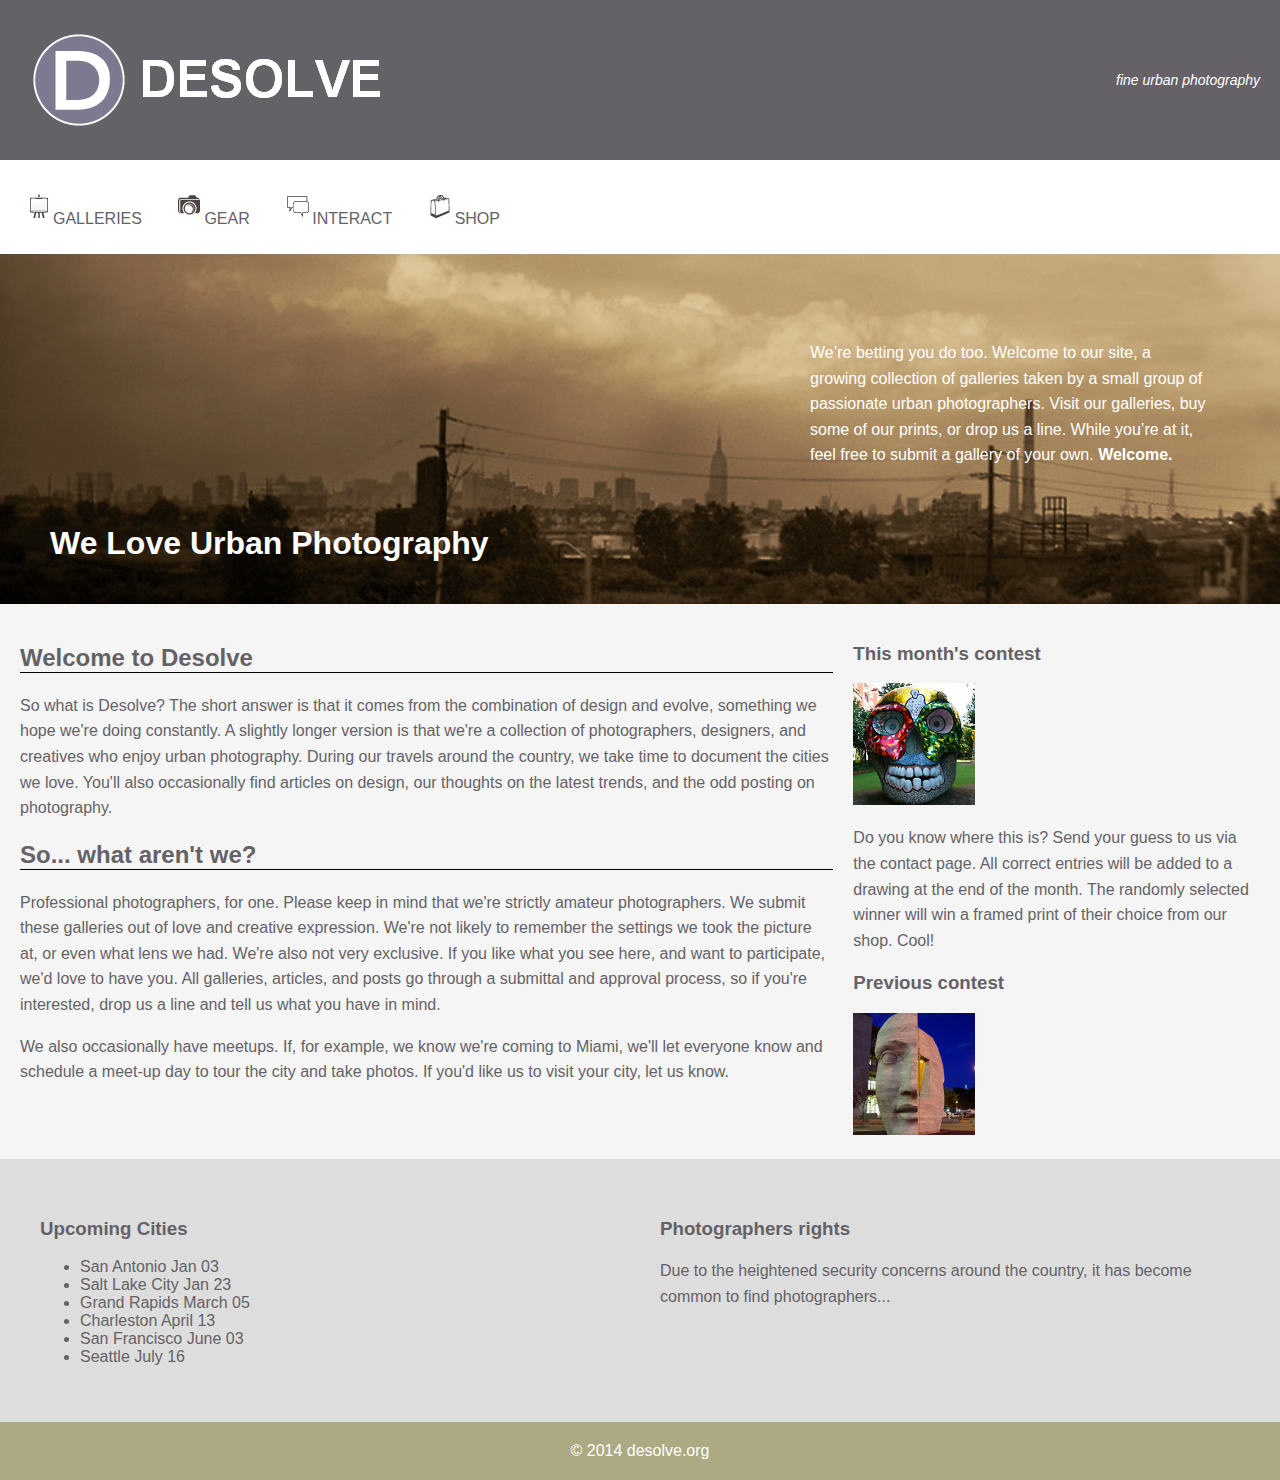
==== AWEBDES-Prelim-Leocario/index.html @ 59d95ee6 "Add files via upload" ====
<!DOCTYPE html>
<html lang="en">
<head>
    <meta charset="UTF-8">
    <meta name="viewport" content="width=device-width, initial-scale=1.0">
    <title>Desolve - Urban Photography</title>
    <link rel="stylesheet" href="style.css">
</head>
<body>
    <header>
        <img src="image/logo.jpg">
        <div class="tagline">fine urban photography</div>
    </header>

    <nav>
        <ul>
            <li><img src="image/nav_galleries.jpg">GALLERIES</a></li>
            <li><img src="image/nav_gear.jpg">GEAR</a></li>
            <li><img src="image/nav_interact.jpg">INTERACT</a></li>
            <li><img src="image/nav_shop.jpg">SHOP</a></li>
        </ul>
    </nav>

    <div class="hero">
        <div class="text-content">
          <p>We’re betting you do too. Welcome to our site, a growing collection of galleries taken by a small group of passionate urban photographers. Visit our galleries, buy some of our prints, or drop us a line. While you’re at it, feel free to submit a gallery of your own. <strong>Welcome.</strong></p>
        </div>
        <h1>We Love Urban Photography</h1>
      </div>
    <main>
        <section class="content">
            <article>
                <h2 class="line">Welcome to Desolve</h2>
                <p>So what is Desolve? The short answer is that it comes from the combination of design and evolve, something we hope we're doing constantly. 
                    A slightly longer version is that we're a collection of photographers, designers, and creatives who enjoy urban photography. During our travels around the country,
                     we take time to document the cities we love. You'll also occasionally find articles on design, our thoughts on the latest trends, and the odd posting on photography.</p>
            </article>

            <article>
                <h2 class="line">So... what aren't we?</h2>
                <p>Professional photographers, for one. Please keep in mind that we're strictly amateur photographers. We submit these galleries out of love and creative expression. 
                    We're not likely to remember the settings we took the picture at, or even what lens we had. We're also not very exclusive. If you like what you see here, and want to participate,
                     we'd love to have you. All galleries, articles, 
                    and posts go through a submittal and approval process, so if you're interested, drop us a line and tell us what you have in mind.</p>
                    <p>We also occasionally have meetups. If, for example, we know we're coming to Miami,
                     we'll let everyone know and schedule a meet-up day to tour the city and take photos. If you'd like us to visit your city, let us know.</p>
            </article>
        </section>

        <aside>
            <div class="contest">
                <h3>This month's contest</h3>
                <img src="image/contest.jpg" alt="Contest Image">
                <p>Do you know where this is? Send your guess to us via the contact page. All correct entries will be added to a drawing at the end of the month. The randomly selected winner will win a framed print of their choice from our shop. Cool!</p>
            </div>
            <div class="previous-contest">
                <h3>Previous contest</h3>
                <img src="image/previous.jpg" alt="Previous Contest Image">
            </div>
        </aside>
    </main>

    <section class="info">
        <div class="upcoming">
            <h3>Upcoming Cities</h3>
            <ul>
                <li>San Antonio Jan 03</li>
                <li>Salt Lake City Jan 23</li>
                <li>Grand Rapids March 05</li>
                <li>Charleston April 13</li>
                <li>San Francisco June 03</li>
                <li>Seattle July 16</li>
            </ul>
        </div>

        <div class="rights">
            <h3>Photographers rights</h3>
            <p>Due to the heightened security concerns around the country, it has become common to find photographers...</p>
        </div>
    </section>

    <footer>
        &copy; 2014 desolve.org
    </footer>
</body>
</html>
---- AWEBDES-Prelim-Leocario/style.css ----
body {
    font-family: Arial, sans-serif;
    margin: 0;
    padding: 0;
    background: #f5f5f5;
    color: #646266;
}

header {
    background: #646266;
    color: white;
    display: flex;
    justify-content: space-between;
    padding: 20px;
    align-items: center;
}

.logo {
    font-size: 24px;
    font-weight: bold;
}

.tagline {
    font-size: 14px;
    font-style: italic;
}

nav {
    background: white;
    padding: 10px;
    text-align:left;
}

nav ul {
    list-style: none;
    padding: 0;
}

nav ul li {
    display: inline;
    margin: 0 15px;
}

nav ul li a {
    text-decoration: none;
    color: #333;
    font-weight: bold;
}

body {
    margin: 0;
    font-family: Arial, sans-serif;
  }
 
  .hero {
    position: relative;
    height: 250px;
    background-image: url('image/gallery_banner.jpg');
    background-size: cover;
    background-position: center;
    color: white;
    display: flex;
    flex-direction: column;
    justify-content: space-between;
    padding: 50px;
  }
 
  h1 {
    font-size: 2em;
    margin-bottom: 20px;
  }
 
  .text-content {
    align-self: flex-end;
    max-width: 400px;
    padding: 20px;
    border-radius: 10px;
  }
 
  p {
    font-size: 1em;
    line-height: 1.6;
  }
 

main {
    display: flex;
    padding: 20px;
}

.content {
    flex: 2;
}

aside {
    flex: 1;
    padding-left: 20px;
}

.contest img, .previous-contest img {
    width: 30%;
    height: auto;
}


.info {
    display: flex;
    justify-content: space-between;
    padding: 20px;
    background: #ddd;
}

.upcoming, .rights {
    flex: 1;
    padding: 20px;
}


footer {
    text-align: center;
    padding: 20px;
    background: #ada982;
    color: white;
}

.right{
    text-align: right;
}
.line{
    border-bottom: 1px solid rgb(0, 0, 0);
}
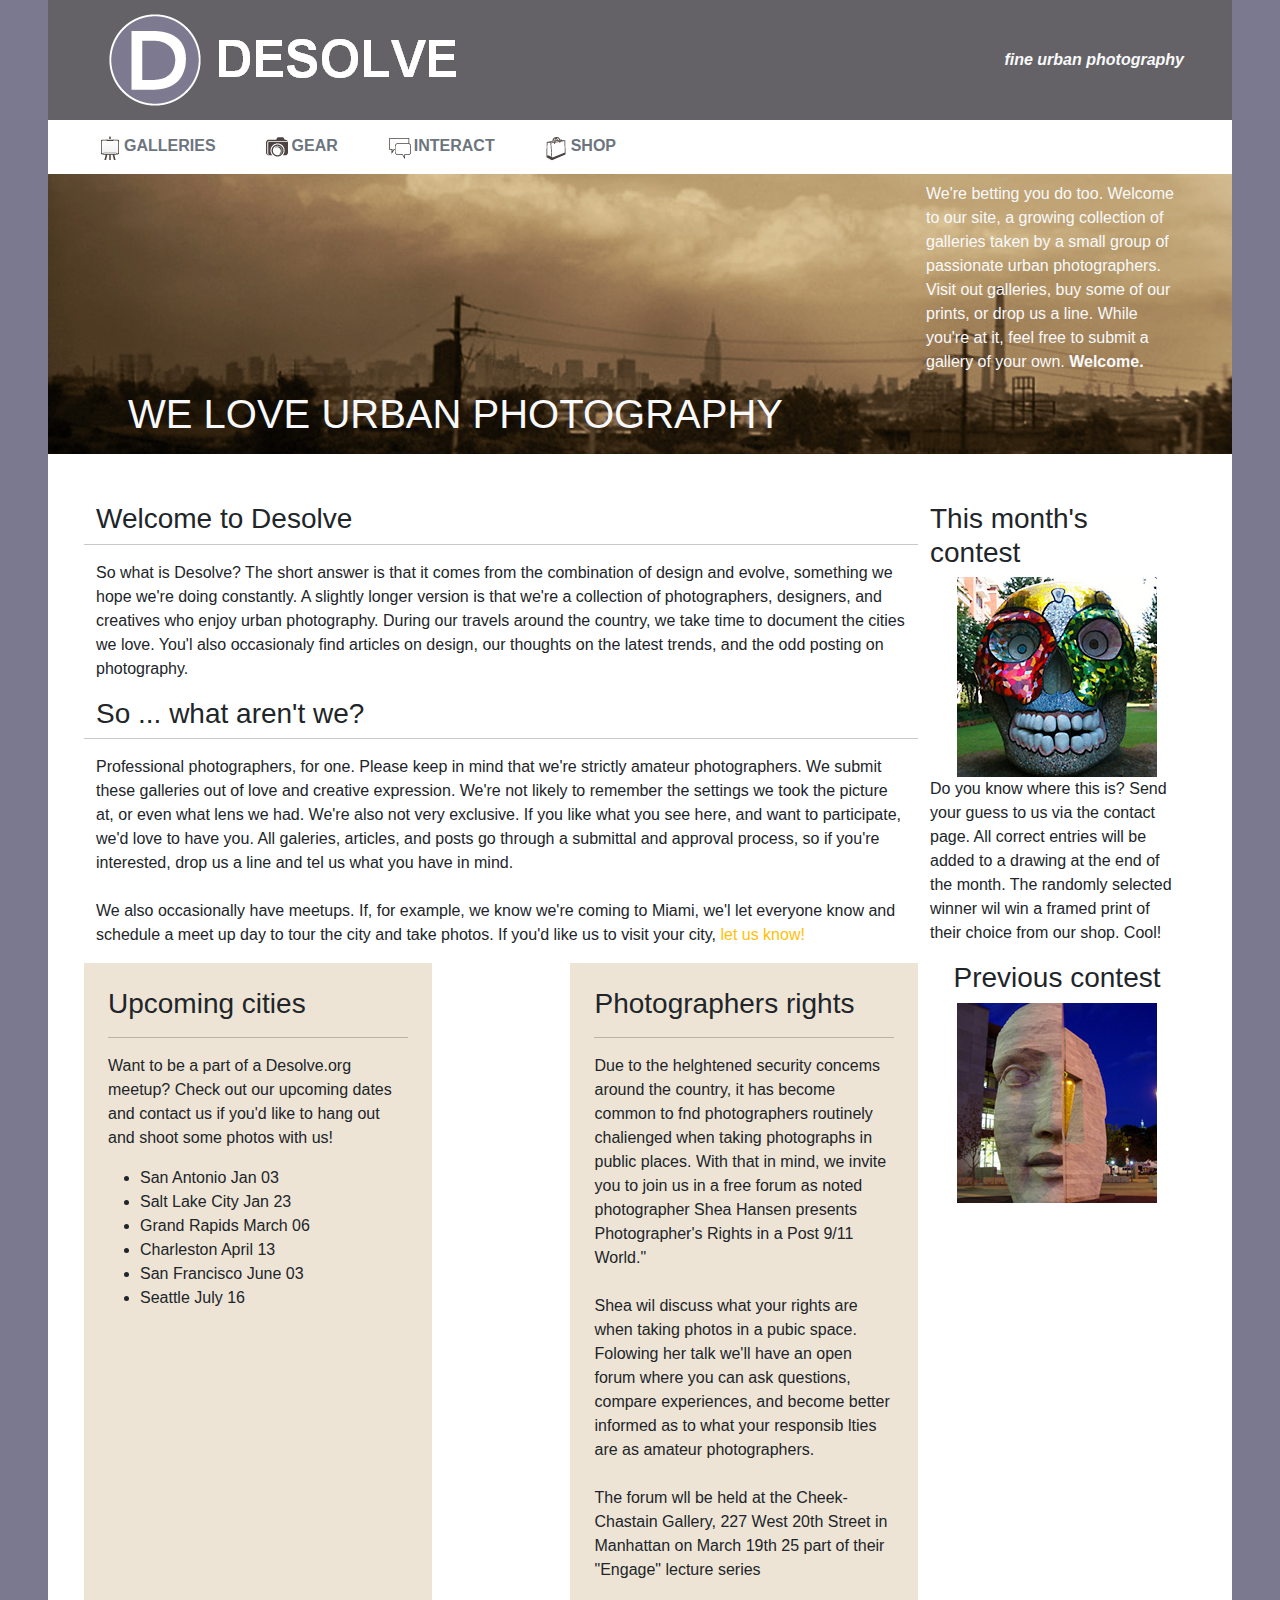
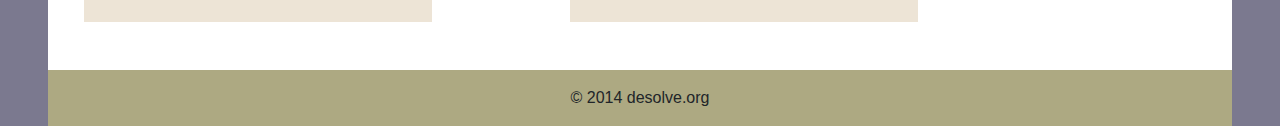
==== commit b3aaed16: "Add files via upload" ====
--- a/AWEBDES-Prelim-Leocario/index.html
+++ b/AWEBDES-Prelim-Leocario/index.html
@@ -1,86 +1,164 @@
-<!DOCTYPE html>
+<!doctype html>
 <html lang="en">
+
 <head>
-    <meta charset="UTF-8">
-    <meta name="viewport" content="width=device-width, initial-scale=1.0">
-    <title>Desolve - Urban Photography</title>
+    <meta charset="utf-8">
+    <meta name="viewport" content="width=device-width, initial-scale=1">
+    <title>Hannah</title>
+    <link href="https://cdn.jsdelivr.net/npm/bootstrap@5.3.3/dist/css/bootstrap.min.css" rel="stylesheet">
     <link rel="stylesheet" href="style.css">
 </head>
-<body>
+
+<body class="px-5">
     <header>
-        <img src="image/logo.jpg">
-        <div class="tagline">fine urban photography</div>
+        <div class="container-fluid d-flex align-items-center justify-content-between px-5">
+            <img src="image/logo.jpg" alt="Logo">
+            <p class="text-light fst-italic fw-semibold my-0">fine urban photography</p>
+        </div>
     </header>
 
-    <nav>
-        <ul>
-            <li><img src="image/nav_galleries.jpg">GALLERIES</a></li>
-            <li><img src="image/nav_gear.jpg">GEAR</a></li>
-            <li><img src="image/nav_interact.jpg">INTERACT</a></li>
-            <li><img src="image/nav_shop.jpg">SHOP</a></li>
-        </ul>
+    <nav class="link">
+        <div class="container-fluid p-2 ps-5 d-flex align-items-center gap-5">
+            <a href="#" class="text-secondary text-decoration-none fw-bold">
+                <img src="image/nav_galleries.jpg">GALLERIES
+            </a>
+            <a href="#" class="text-secondary text-decoration-none fw-bold">
+                <img src="image/nav_gear.jpg">GEAR
+            </a>
+            <a href="#" class="text-secondary text-decoration-none fw-bold">
+                <img src="image/nav_interact.jpg">INTERACT
+            </a>
+            <a href="#" class="text-secondary text-decoration-none fw-bold">
+                <img src="image/nav_shop.jpg">SHOP
+            </a>
+        </div>
     </nav>
 
-    <div class="hero">
-        <div class="text-content">
-          <p>We’re betting you do too. Welcome to our site, a growing collection of galleries taken by a small group of passionate urban photographers. Visit our galleries, buy some of our prints, or drop us a line. While you’re at it, feel free to submit a gallery of your own. <strong>Welcome.</strong></p>
-        </div>
-        <h1>We Love Urban Photography</h1>
-      </div>
-    <main>
-        <section class="content">
-            <article>
-                <h2 class="line">Welcome to Desolve</h2>
-                <p>So what is Desolve? The short answer is that it comes from the combination of design and evolve, something we hope we're doing constantly. 
-                    A slightly longer version is that we're a collection of photographers, designers, and creatives who enjoy urban photography. During our travels around the country,
-                     we take time to document the cities we love. You'll also occasionally find articles on design, our thoughts on the latest trends, and the odd posting on photography.</p>
-            </article>
-
-            <article>
-                <h2 class="line">So... what aren't we?</h2>
-                <p>Professional photographers, for one. Please keep in mind that we're strictly amateur photographers. We submit these galleries out of love and creative expression. 
-                    We're not likely to remember the settings we took the picture at, or even what lens we had. We're also not very exclusive. If you like what you see here, and want to participate,
-                     we'd love to have you. All galleries, articles, 
-                    and posts go through a submittal and approval process, so if you're interested, drop us a line and tell us what you have in mind.</p>
-                    <p>We also occasionally have meetups. If, for example, we know we're coming to Miami,
-                     we'll let everyone know and schedule a meet-up day to tour the city and take photos. If you'd like us to visit your city, let us know.</p>
-            </article>
-        </section>
-
-        <aside>
-            <div class="contest">
-                <h3>This month's contest</h3>
-                <img src="image/contest.jpg" alt="Contest Image">
-                <p>Do you know where this is? Send your guess to us via the contact page. All correct entries will be added to a drawing at the end of the month. The randomly selected winner will win a framed print of their choice from our shop. Cool!</p>
+    <section class="hero">
+        <div class="container-fluid p-2 g-3">
+            <div class="row d-flex justify-content-end text-light px-5">
+                <div class="col-3">
+                    <p>
+                        We're betting you do too. Welcome to our site, a growing collection of galleries taken by a
+                        small group of passionate urban photographers. Visit out galleries, buy some of our prints,
+                        or
+                        drop us a line. While you're at it, feel free to submit a gallery of your own.
+                        <span class="fw-semibold">Welcome.</span>
+                    </p>
+                </div>
+                <div class="row">
+                    <h1>WE LOVE URBAN PHOTOGRAPHY</h1>
+                </div>
             </div>
-            <div class="previous-contest">
-                <h3>Previous contest</h3>
-                <img src="image/previous.jpg" alt="Previous Contest Image">
-            </div>
-        </aside>
-    </main>
-
-    <section class="info">
-        <div class="upcoming">
-            <h3>Upcoming Cities</h3>
-            <ul>
-                <li>San Antonio Jan 03</li>
-                <li>Salt Lake City Jan 23</li>
-                <li>Grand Rapids March 05</li>
-                <li>Charleston April 13</li>
-                <li>San Francisco June 03</li>
-                <li>Seattle July 16</li>
-            </ul>
-        </div>
-
-        <div class="rights">
-            <h3>Photographers rights</h3>
-            <p>Due to the heightened security concerns around the country, it has become common to find photographers...</p>
         </div>
     </section>
 
-    <footer>
-        &copy; 2014 desolve.org
+    <section class="body">
+        <div class="container-fluid g-3 px-5 py-5">
+            <div class="row">
+                <div class="col-9">
+                    <div class="row">
+                        <h3>Welcome to Desolve</h3>
+                        <hr>
+                        <p>So what is Desolve? The short answer is that it comes from the combination of design and
+                            evolve,
+                            something we hope
+                            we're doing constantly. A slightly longer version is that we're a collection of
+                            photographers,
+                            designers, and creatives who
+                            enjoy urban photography. During our travels around the country, we take time to document the
+                            cities
+                            we love. You'l also
+                            occasionaly find articles on design, our thoughts on the latest trends, and the odd posting
+                            on
+                            photography.</p>
+                    </div>
+                    <div class="row">
+                        <h3>So ... what aren't we?</h3>
+                        <hr>
+                        <p>
+                            Professional photographers, for one. Please keep in mind that we're strictly amateur
+                            photographers. We submit these
+                            galleries out of love and creative expression. We're not likely to remember the settings we
+                            took
+                            the picture at, or even what
+                            lens we had. We're also not very exclusive. If you like what you see here, and want to
+                            participate, we'd love to have you. All
+                            galeries, articles, and posts go through a submittal and approval process, so if you're
+                            interested, drop us a line and tel us
+                            what you have in mind.
+                            <br><br>
+                            We also occasionally have meetups. If, for example, we know we're coming to Miami, we'l let
+                            everyone know and schedule
+                            a meet up day to tour the city and take photos. If you'd like us to visit your city, <span
+                                class="text-warning">let us
+                                know!</span>
+                        </p>
+                    </div>
+                    <div class="row">
+                        <div class="col-5 cardColor p-4">
+                            <h3>Upcoming cities</h3>
+                            <hr>
+                            <p>
+                                Want to be a part of a Desolve.org meetup? Check out
+                                our upcoming dates and contact us if you'd like to hang
+                                out and shoot some photos with us!
+                            <ul>
+                                <li>San Antonio Jan 03</li>
+                                <li>Salt Lake City Jan 23</li>
+                                <li>Grand Rapids March 06</li>
+                                <li>Charleston April 13</li>
+                                <li>San Francisco June 03</li>
+                                <li>Seattle July 16</li>
+                            </ul>
+                            </p>
+                        </div>
+                        <div class="col-2"></div>
+                        <div class="col-5 cardColor p-4">
+                            <h3>Photographers rights</h3>
+                            <hr>
+                            <p>
+                                Due to the helghtened security concems around the
+                                country, it has become common to fnd photographers
+                                routinely chalienged when taking photographs in public
+                                places. With that in mind, we invite you to join us in a free
+                                forum as noted photographer Shea Hansen presents
+                                Photographer's Rights in a Post 9/11 World."
+                                <br><br>
+                                Shea wil discuss what your rights are when taking
+                                photos in a pubic space. Folowing her talk we'll have an
+                                open forum where you can ask questions, compare
+                                experiences, and become better informed as to what
+                                your responsib lties are as amateur photographers.
+                                <br><br>
+                                The forum wll be held at the Cheek-Chastain Gallery,
+                                227 West 20th Street in Manhattan on March 19th 25
+                                part of their "Engage" lecture series
+                            </p>
+                        </div>
+                    </div>
+                </div>
+                <div class="col-3 d-flex flex-column align-items-center">
+                    <h3>This month's contest</h3>
+                    <img src="image/contest.jpg" width="200px">
+                    <p>Do you know where this is? Send your
+                        guess to us via the contact page. All correct
+                        entries will be added to a drawing at the end
+                        of the month. The randomly selected winner
+                        wil win a framed print of their choice from
+                        our shop. Cool!</p>
+                    <h3>Previous contest</h3>
+                    <img src="image/previous.jpg" width="200px">
+                </div>
+            </div>
+        </div>
+    </section>
+
+    <footer class="p-3">
+        <p class="text-center my-0">&copy; 2014 desolve.org</p>
     </footer>
+
+    <script src="https://cdn.jsdelivr.net/npm/bootstrap@5.3.3/dist/js/bootstrap.bundle.min.js"></script>
 </body>
+
 </html>--- a/AWEBDES-Prelim-Leocario/style.css
+++ b/AWEBDES-Prelim-Leocario/style.css
@@ -1,131 +1,39 @@
-body {
-    font-family: Arial, sans-serif;
-    margin: 0;
-    padding: 0;
-    background: #f5f5f5;
-    color: #646266;
+:root{
+    --color1: #646266;
+    --color2: #7b798f; /*(Body background)*/
+    --color3: #ede4d6;
+    --color4: #ada982;
+    --color5: #4c4341; /*font family is Garamond*/
 }
 
-header {
-    background: #646266;
-    color: white;
-    display: flex;
-    justify-content: space-between;
-    padding: 20px;
-    align-items: center;
+* {
+    font-family: Arial, Helvetica, sans-serif;
 }
 
-.logo {
-    font-size: 24px;
-    font-weight: bold;
+body{
+    background-color: var(--color2);
 }
 
-.tagline {
-    font-size: 14px;
-    font-style: italic;
+.link,
+.body{
+    background-color: white;
 }
 
-nav {
-    background: white;
-    padding: 10px;
-    text-align:left;
+header{
+    background-color: var(--color1);
 }
 
-nav ul {
-    list-style: none;
-    padding: 0;
+.hero{
+    background-image: url(image/gallery_banner.jpg);
+    background-repeat: no-repeat;
+    background-size: cover;
+    background-position: center;
 }
 
-nav ul li {
-    display: inline;
-    margin: 0 15px;
+.cardColor{
+    background-color: var(--color3);
 }
 
-nav ul li a {
-    text-decoration: none;
-    color: #333;
-    font-weight: bold;
-}
-
-body {
-    margin: 0;
-    font-family: Arial, sans-serif;
-  }
- 
-  .hero {
-    position: relative;
-    height: 250px;
-    background-image: url('image/gallery_banner.jpg');
-    background-size: cover;
-    background-position: center;
-    color: white;
-    display: flex;
-    flex-direction: column;
-    justify-content: space-between;
-    padding: 50px;
-  }
- 
-  h1 {
-    font-size: 2em;
-    margin-bottom: 20px;
-  }
- 
-  .text-content {
-    align-self: flex-end;
-    max-width: 400px;
-    padding: 20px;
-    border-radius: 10px;
-  }
- 
-  p {
-    font-size: 1em;
-    line-height: 1.6;
-  }
- 
-
-main {
-    display: flex;
-    padding: 20px;
-}
-
-.content {
-    flex: 2;
-}
-
-aside {
-    flex: 1;
-    padding-left: 20px;
-}
-
-.contest img, .previous-contest img {
-    width: 30%;
-    height: auto;
-}
-
-
-.info {
-    display: flex;
-    justify-content: space-between;
-    padding: 20px;
-    background: #ddd;
-}
-
-.upcoming, .rights {
-    flex: 1;
-    padding: 20px;
-}
-
-
-footer {
-    text-align: center;
-    padding: 20px;
-    background: #ada982;
-    color: white;
-}
-
-.right{
-    text-align: right;
-}
-.line{
-    border-bottom: 1px solid rgb(0, 0, 0);
+footer{
+    background-color: var(--color4);
 }